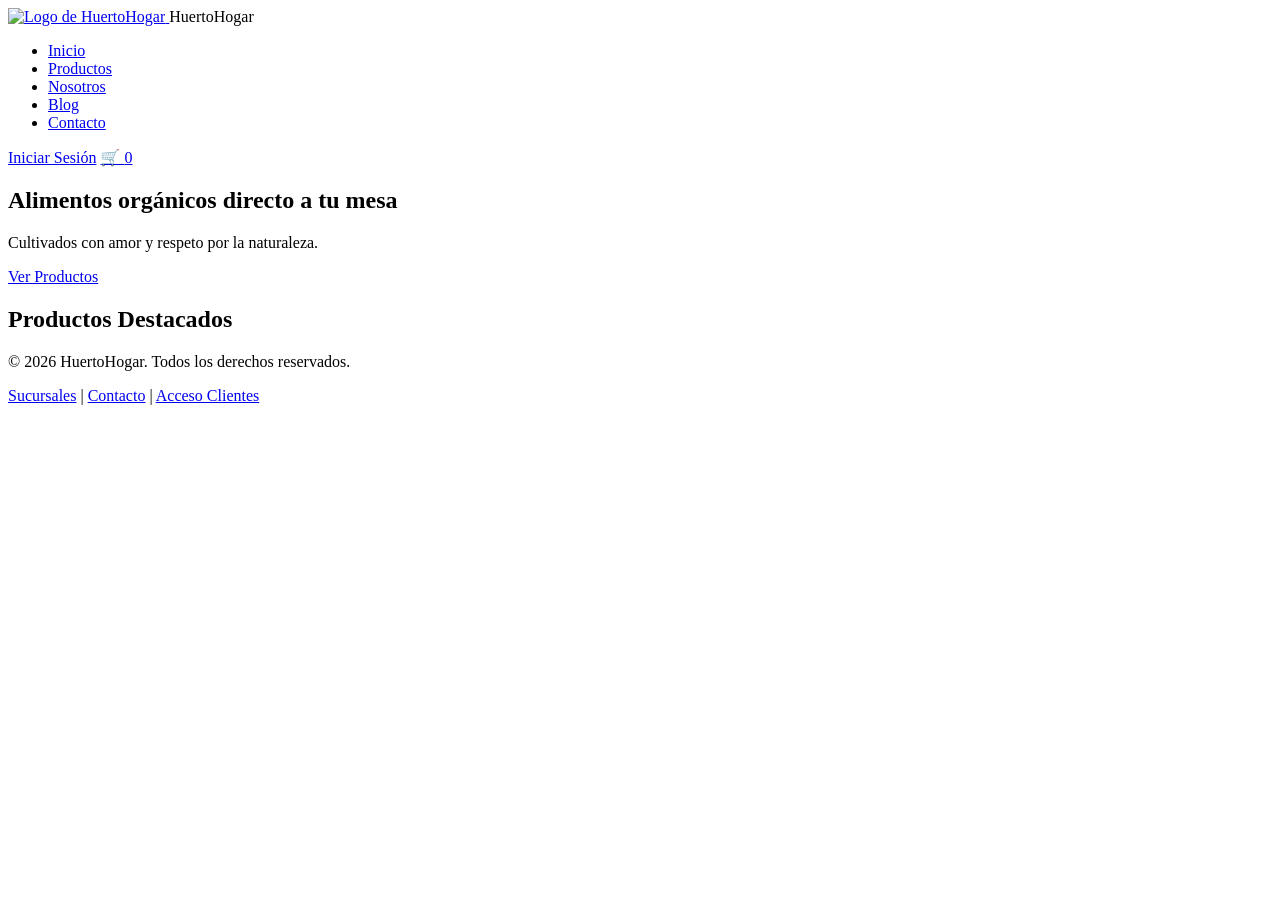
==== index.html @ 8d6ab224 "feat: crear estructura de carpetas y plantillas HTML semanticas iniciales" ====
<!DOCTYPE html>
<html lang="es">
<head>
    <meta charset="UTF-8">
    <meta name="viewport" content="width=device-width, initial-scale=1.0">
    <meta name="description" content="HuertoHogar - Tu tienda en línea de productos orgánicos, sustentables y frescos directo del campo a tu hogar.">
    <meta name="keywords" content="HuertoHogar, productos orgánicos, frutas, verduras, sustentabilidad, huerto urbano">
    <title>HuertoHogar | Inicio</title>
    
    <!-- Fuentes Google Fonts -->
    <link rel="preconnect" href="https://fonts.googleapis.com">
    <link rel="preconnect" href="https://fonts.gstatic.com" crossorigin>
    <link href="https://fonts.googleapis.com/css2?family=Montserrat:wght@400;500;600;700&family=Playfair+Display:wght@600;700&display=swap" rel="stylesheet">
    
    <!-- Hoja de Estilos -->
    <link rel="stylesheet" href="css/styles.css">
</head>
<body>

    <!-- Encabezado y Navegación Principal -->
    <header class="main-header">
        <div class="logo-container">
            <a href="index.html">
                <img src="img/logo.png" alt="Logo de HuertoHogar" class="logo-img">
            </a>
            <span class="brand-title">HuertoHogar</span>
        </div>
        <nav class="main-nav">
            <ul>
                <li><a href="index.html" class="active">Inicio</a></li>
                <li><a href="productos.html">Productos</a></li>
                <li><a href="nosotros.html">Nosotros</a></li>
                <li><a href="blogs.html">Blog</a></li>
                <li><a href="contacto.html">Contacto</a></li>
            </ul>
        </nav>
        <div class="user-actions">
            <a href="login.html" class="btn-secondary">Iniciar Sesión</a>
            <a href="carrito.html" class="cart-icon">🛒 <span id="cart-count">0</span></a>
        </div>
    </header>

    <!-- Contenido Principal -->
    <main>
        <!-- Banner / Hero Section -->
        <section class="hero-banner">
            <h1>Alimentos orgánicos directo a tu mesa</h1>
            <p>Cultivados con amor y respeto por la naturaleza.</p>
            <a href="productos.html" class="btn-primary">Ver Productos</a>
        </section>

        <!-- Productos Destacados -->
        <section class="featured-products container">
            <h2>Productos Destacados</h2>
            <div class="products-grid" id="featured-products-container">
                <!-- Se poblará dinámicamente con JavaScript -->
            </div>
        </section>
    </main>

    <!-- Pie de Página -->
    <footer class="main-footer">
        <div class="footer-content container">
            <p>&copy; 2026 HuertoHogar. Todos los derechos reservados.</p>
            <nav class="footer-nav">
                <a href="nosotros.html">Sucursales</a> | 
                <a href="contacto.html">Contacto</a> | 
                <a href="login.html">Acceso Clientes</a>
            </nav>
        </div>
    </footer>

    <!-- Scripts -->
    <script src="js/products.js"></script>
    <script src="js/cart.js"></script>
</body>
</html>
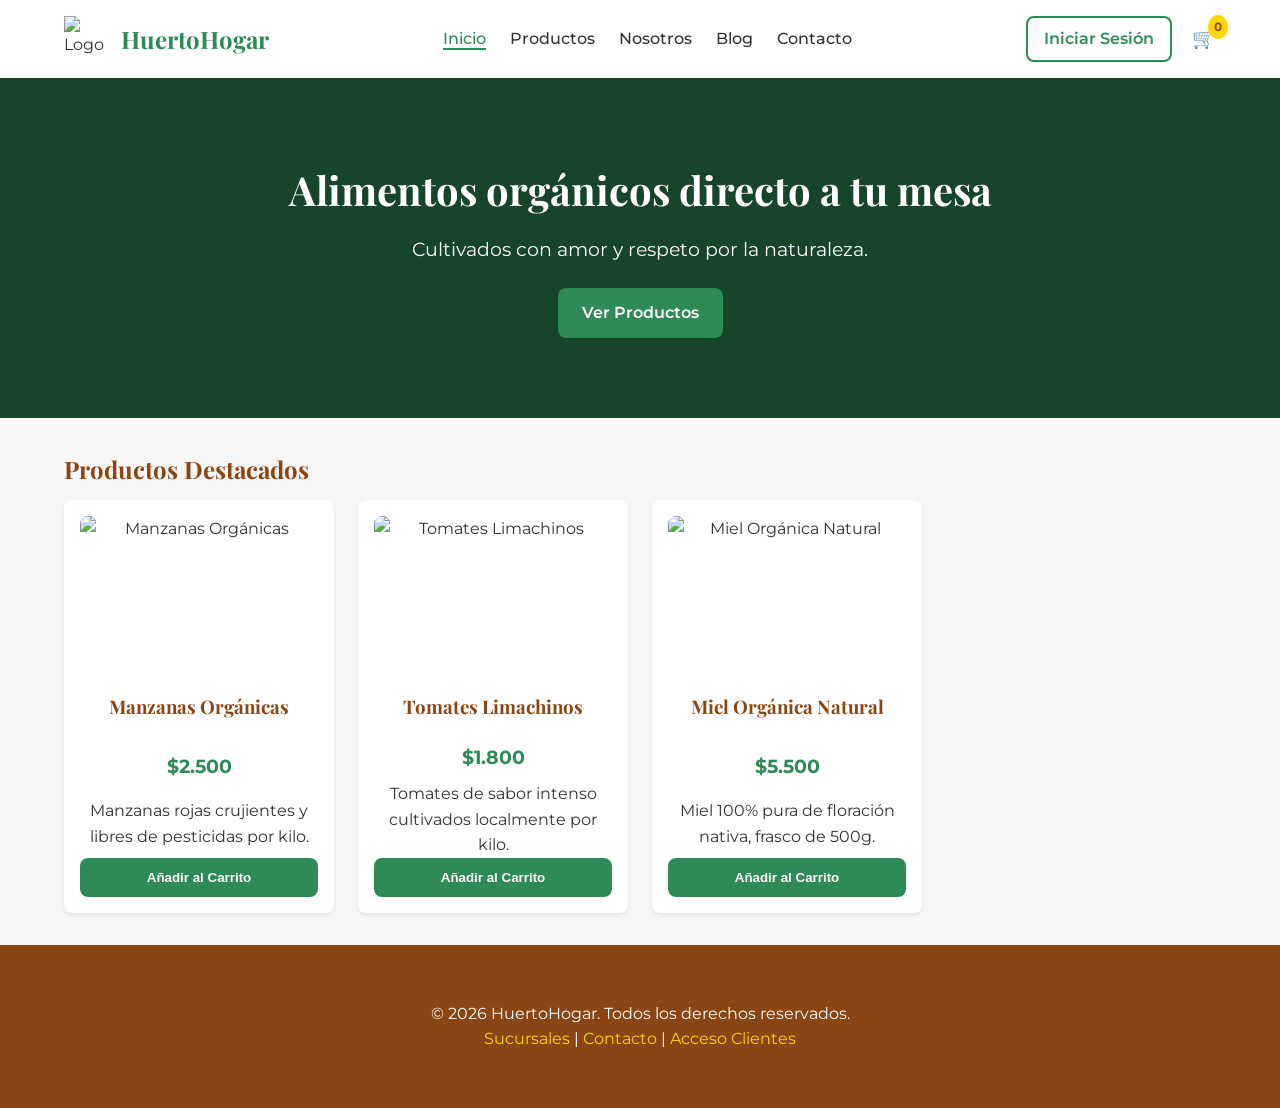
==== commit 1a064464: "fix: corrige carrito de compras y login/registro - Elimina duplicación de código en products.js que " ====
--- a/index.html
+++ b/index.html
@@ -73,5 +73,6 @@
     <!-- Scripts -->
     <script src="js/products.js"></script>
     <script src="js/cart.js"></script>
+    <script src="js/auth.js"></script>
 </body>
 </html>
--- a/css/styles.css
+++ b/css/styles.css
@@ -0,0 +1,402 @@
+/* ==========================================================================
+   1. VARIABLES GLOBALES Y RESET
+   ========================================================================== */
+:root {
+    /* Paleta de Colores HuertoHogar */
+    --color-primary: #2E8B57;       /* Verde Esmeralda (Acción principal) */
+    --color-secondary: #FFD700;     /* Amarillo Mostaza (Avisos / Promos) */
+    --color-accent: #8B4513;        /* Marrón Claro (Encabezados / Detalles) */
+    --color-bg: #F7F7F7;            /* Fondo Blanco Suave */
+    --color-surface: #FFFFFF;       /* Fondo de Tarjetas y Modales */
+    --color-text: #333333;          /* Texto principal */
+    --color-muted: #666666;         /* Texto secundario */
+    --color-danger: #D9534F;        /* Mensajes de error */
+
+    /* Tipografías */
+    --font-heading: 'Playfair Display', serif;
+    --font-body: 'Montserrat', sans-serif;
+
+    /* Sombras y Bordes */
+    --shadow-sm: 0 2px 4px rgba(0,0,0,0.08);
+    --shadow-md: 0 4px 8px rgba(0,0,0,0.12);
+    --radius: 8px;
+    --transition: all 0.3s ease;
+}
+
+* {
+    box-sizing: border-box;
+    margin: 0;
+    padding: 0;
+}
+
+body {
+    font-family: var(--font-body);
+    background-color: var(--color-bg);
+    color: var(--color-text);
+    line-height: 1.6;
+    display: flex;
+    flex-direction: column;
+    min-height: 100vh;
+}
+
+main {
+    flex: 1;
+}
+
+h1, h2, h3, h4 {
+    font-family: var(--font-heading);
+    color: var(--color-accent);
+    margin-bottom: 0.75rem;
+}
+
+a {
+    text-decoration: none;
+    color: inherit;
+    transition: var(--transition);
+}
+
+ul {
+    list-style: none;
+}
+
+img {
+    max-width: 100%;
+    height: auto;
+    display: block;
+}
+
+.container {
+    width: 90%;
+    max-width: 1200px;
+    margin: 0 auto;
+    padding: 2rem 0;
+}
+
+/* ==========================================================================
+   2. BOTONES Y COMPONENTES
+   ========================================================================== */
+.btn-primary {
+    background-color: var(--color-primary);
+    color: var(--color-surface);
+    padding: 0.75rem 1.5rem;
+    border: none;
+    border-radius: var(--radius);
+    font-weight: 600;
+    cursor: pointer;
+    display: inline-block;
+    transition: var(--transition);
+}
+
+.btn-primary:hover {
+    background-color: #246B43;
+}
+
+.btn-secondary {
+    background-color: transparent;
+    color: var(--color-primary);
+    border: 2px solid var(--color-primary);
+    padding: 0.5rem 1rem;
+    border-radius: var(--radius);
+    font-weight: 600;
+    cursor: pointer;
+    transition: var(--transition);
+}
+
+.btn-secondary:hover {
+    background-color: var(--color-primary);
+    color: var(--color-surface);
+}
+
+/* ==========================================================================
+   3. ENCABEZADO Y NAVEGACIÓN
+   ========================================================================== */
+.main-header {
+    background-color: var(--color-surface);
+    box-shadow: var(--shadow-sm);
+    display: flex;
+    justify-content: space-between;
+    align-items: center;
+    padding: 1rem 5%;
+    position: sticky;
+    top: 0;
+    z-index: 1000;
+}
+
+.logo-container {
+    display: flex;
+    align-items: center;
+    gap: 0.75rem;
+}
+
+.logo-img {
+    width: 45px;
+    height: 45px;
+    object-fit: contain;
+}
+
+.brand-title {
+    font-family: var(--font-heading);
+    font-size: 1.5rem;
+    font-weight: 700;
+    color: var(--color-primary);
+}
+
+.main-nav ul {
+    display: flex;
+    gap: 1.5rem;
+}
+
+.main-nav a {
+    font-weight: 500;
+    color: var(--color-text);
+}
+
+.main-nav a:hover,
+.main-nav a.active {
+    color: var(--color-primary);
+    border-bottom: 2px solid var(--color-primary);
+}
+
+.user-actions {
+    display: flex;
+    align-items: center;
+    gap: 1.25rem;
+}
+
+.cart-icon {
+    font-size: 1.2rem;
+    position: relative;
+}
+
+#cart-count {
+    background-color: var(--color-secondary);
+    color: var(--color-accent);
+    font-size: 0.75rem;
+    font-weight: 700;
+    padding: 2px 6px;
+    border-radius: 50%;
+    position: absolute;
+    top: -8px;
+    right: -12px;
+}
+
+/* ==========================================================================
+   4. SECCIÓN HERO Y CATÁLOGO (GRID)
+   ========================================================================== */
+.hero-banner {
+    background: linear-gradient(rgba(0,0,0,0.5), rgba(0,0,0,0.5)), url('../img/hero-bg.jpg') center/cover no-repeat;
+    background-color: var(--color-primary);
+    color: var(--color-surface);
+    text-align: center;
+    padding: 5rem 1rem;
+}
+
+.hero-banner h1 {
+    color: var(--color-surface);
+    font-size: 2.5rem;
+}
+
+.hero-banner p {
+    font-size: 1.2rem;
+    margin-bottom: 1.5rem;
+}
+
+.catalog-section {
+    display: grid;
+    grid-template-columns: 240px 1fr;
+    gap: 2rem;
+    margin-top: 2rem;
+}
+
+.filters-sidebar {
+    background-color: var(--color-surface);
+    padding: 1.5rem;
+    border-radius: var(--radius);
+    box-shadow: var(--shadow-sm);
+    height: fit-content;
+}
+
+.filters-sidebar button {
+    background: none;
+    border: none;
+    display: block;
+    width: 100%;
+    text-align: left;
+    padding: 0.5rem 0;
+    font-size: 1rem;
+    cursor: pointer;
+    color: var(--color-text);
+}
+
+.filters-sidebar button.active,
+.filters-sidebar button:hover {
+    color: var(--color-primary);
+    font-weight: 600;
+}
+
+.products-grid {
+    display: grid;
+    grid-template-columns: repeat(auto-fill, minmax(220px, 1fr));
+    gap: 1.5rem;
+}
+
+.product-card {
+    background-color: var(--color-surface);
+    border-radius: var(--radius);
+    padding: 1rem;
+    box-shadow: var(--shadow-sm);
+    text-align: center;
+    display: flex;
+    flex-direction: column;
+    justify-content: space-between;
+    transition: var(--transition);
+}
+
+.product-card:hover {
+    transform: translateY(-5px);
+    box-shadow: var(--shadow-md);
+}
+
+.product-card img {
+    border-radius: var(--radius);
+    margin-bottom: 1rem;
+    height: 160px;
+    object-fit: cover;
+    width: 100%;
+}
+
+.product-card .price {
+    font-size: 1.2rem;
+    font-weight: 700;
+    color: var(--color-primary);
+    margin: 0.5rem 0;
+}
+
+/* ==========================================================================
+   5. SUCURSALES Y FORMULARIOS
+   ========================================================================== */
+.branches-grid {
+    display: grid;
+    grid-template-columns: repeat(auto-fill, minmax(250px, 1fr));
+    gap: 1.5rem;
+    margin-top: 1.5rem;
+}
+
+.branch-card {
+    background-color: var(--color-surface);
+    padding: 1.5rem;
+    border-radius: var(--radius);
+    border-left: 5px solid var(--color-primary);
+    box-shadow: var(--shadow-sm);
+}
+
+.custom-form {
+    background-color: var(--color-surface);
+    padding: 2rem;
+    border-radius: var(--radius);
+    max-width: 600px;
+    margin: 0 auto;
+    box-shadow: var(--shadow-sm);
+}
+
+.form-group {
+    margin-bottom: 1.25rem;
+    display: flex;
+    flex-direction: column;
+}
+
+.form-group label {
+    font-weight: 600;
+    margin-bottom: 0.4rem;
+}
+
+.form-group input,
+.form-group textarea {
+    padding: 0.75rem;
+    border: 1px solid #CCCCCC;
+    border-radius: var(--radius);
+    font-family: inherit;
+}
+
+.error-msg {
+    color: var(--color-danger);
+    font-size: 0.85rem;
+    margin-top: 0.25rem;
+}
+
+/* ==========================================================================
+   6. PANEL DE ADMINISTRACIÓN Y PIE DE PÁGINA
+   ========================================================================== */
+.admin-header {
+    background-color: var(--color-accent);
+    color: var(--color-surface);
+    padding: 1rem 2rem;
+    display: flex;
+    justify-content: space-between;
+    align-items: center;
+}
+
+.admin-header h2 {
+    color: var(--color-surface);
+    margin: 0;
+}
+
+.admin-container {
+    display: grid;
+    grid-template-columns: 220px 1fr;
+    min-height: calc(100vh - 60px);
+}
+
+.admin-sidebar {
+    background-color: #2C3E50;
+    color: var(--color-surface);
+    padding: 1.5rem 1rem;
+}
+
+.admin-sidebar a {
+    color: #BDC3C7;
+    display: block;
+    padding: 0.75rem 0;
+}
+
+.admin-sidebar a.active,
+.admin-sidebar a:hover {
+    color: var(--color-surface);
+    font-weight: 600;
+}
+
+.admin-content {
+    padding: 2rem;
+}
+
+.main-footer {
+    background-color: var(--color-accent);
+    color: var(--color-surface);
+    text-align: center;
+    padding: 1.5rem 0;
+    margin-top: auto;
+}
+
+.main-footer a {
+    color: var(--color-secondary);
+}
+
+/* ==========================================================================
+   7. DISEÑO RESPONSIVO (MEDIA QUERIES)
+   ========================================================================== */
+@media (max-width: 768px) {
+    .main-header {
+        flex-direction: column;
+        gap: 1rem;
+    }
+
+    .catalog-section,
+    .admin-container {
+        grid-template-columns: 1fr;
+    }
+
+    .main-nav ul {
+        flex-wrap: wrap;
+        justify-content: center;
+    }
+}
